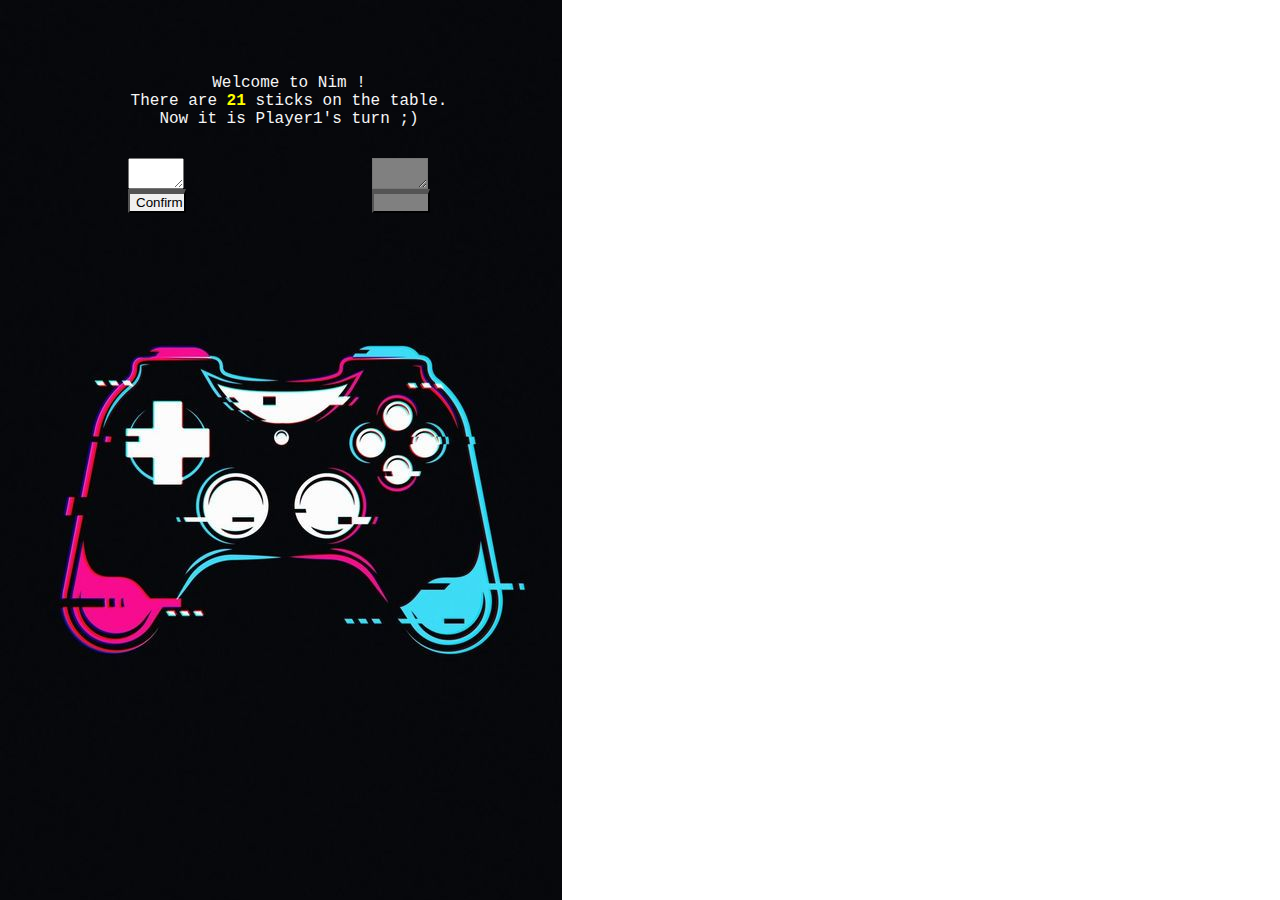
==== index.html @ 9cefa5c3 "initial upload" ====
<!DOCTYPE html>
<html lang="en">

<head>
    <meta charset="UTF-8">
    <meta http-equiv="X-UA-Compatible" content="IE=edge">
    <meta name="viewport" content="width=device-width, initial-scale=1.0">
    <link rel="stylesheet" href="index.css">
    <title>Nim</title>
</head>

<body>
    <div class="game-container">
        <div class="game-msgbox" id="gameMsgBox">
            <p>Welcome to Nim ! <br>There are <b>21</b> sticks on the table.<br>
                Now it is Player1's turn ;)</p>
        </div>
        <div class="player-container">
            <div class="player-input-enabled" id="player1Container">
                <textarea name="player1Input" id="player1Input" cols="5" rows="1"></textarea>
                <button id="player1Btn">Confirm</button>
            </div>
            <div class="player-input-disenabled" id="player2Container">
                <textarea name="player2Input" id="player2Input" cols="5" rows="1"></textarea>
                <button id="player2Btn">Confirm</button>
            </div>
        </div>
        <script src="nim.js" defer></script>
    </div>
</body>

</html>
---- index.css ----
body {
    border: 0;
    padding: 0;
    background-image: url(bg.jpg);
    background-repeat: no-repeat;
    background-size: 562px 1000px;
}

b {
    color: yellow;
}

.game-msgbox {
    font-family: 'Courier New', Courier, monospace;
    text-align: center;
    width: 562px;
    height: 50px;
    color: whitesmoke;
    padding: 50px 0;
}

.player-container {
    display: block;
    width: 562px;
    height: 600px;
}

/* enabled */

.player-input-enabled {
    padding-left: 120px;
    display: inline-block;
    width: 120px;
    height: 300px;
}

.player-input-enabled textarea {
    display: block;
    border: 1;
    width: 50px;
    height: 25px;
    text-align: center;
}

.player-input-enabled button {
    width: 58px;
    text-align: center;
    border-top-width: 5px;
    padding-top: 1px;
    cursor: pointer;
}

/* disenabled */

.player-input-disenabled {
    padding-left: 120px;
    display: inline-block;
    width: 120px;
    height: 300px;
}

.player-input-disenabled textarea {
    display: block;
    border: 1;
    width: 50px;
    height: 25px;
    text-align: center;
    background-color: gray;
}

.player-input-disenabled button {
    width: 58px;
    text-align: center;
    border-top-width: 5px;
    padding-top: 1px;
    background-color: gray;
    color: gray;
}

/* warning */

.player-input-warning {
    padding-left: 120px;
    display: inline-block;
    width: 120px;
    height: 300px;
}

.player-input-warning textarea {
    display: block;
    border: 1;
    width: 50px;
    height: 25px;
    text-align: center;
    background-color: red;
}

.player-input-warning button {
    width: 58px;
    text-align: center;
    border-top-width: 5px;
    padding-top: 1px;
    background-color: gray;
    color: red;
}
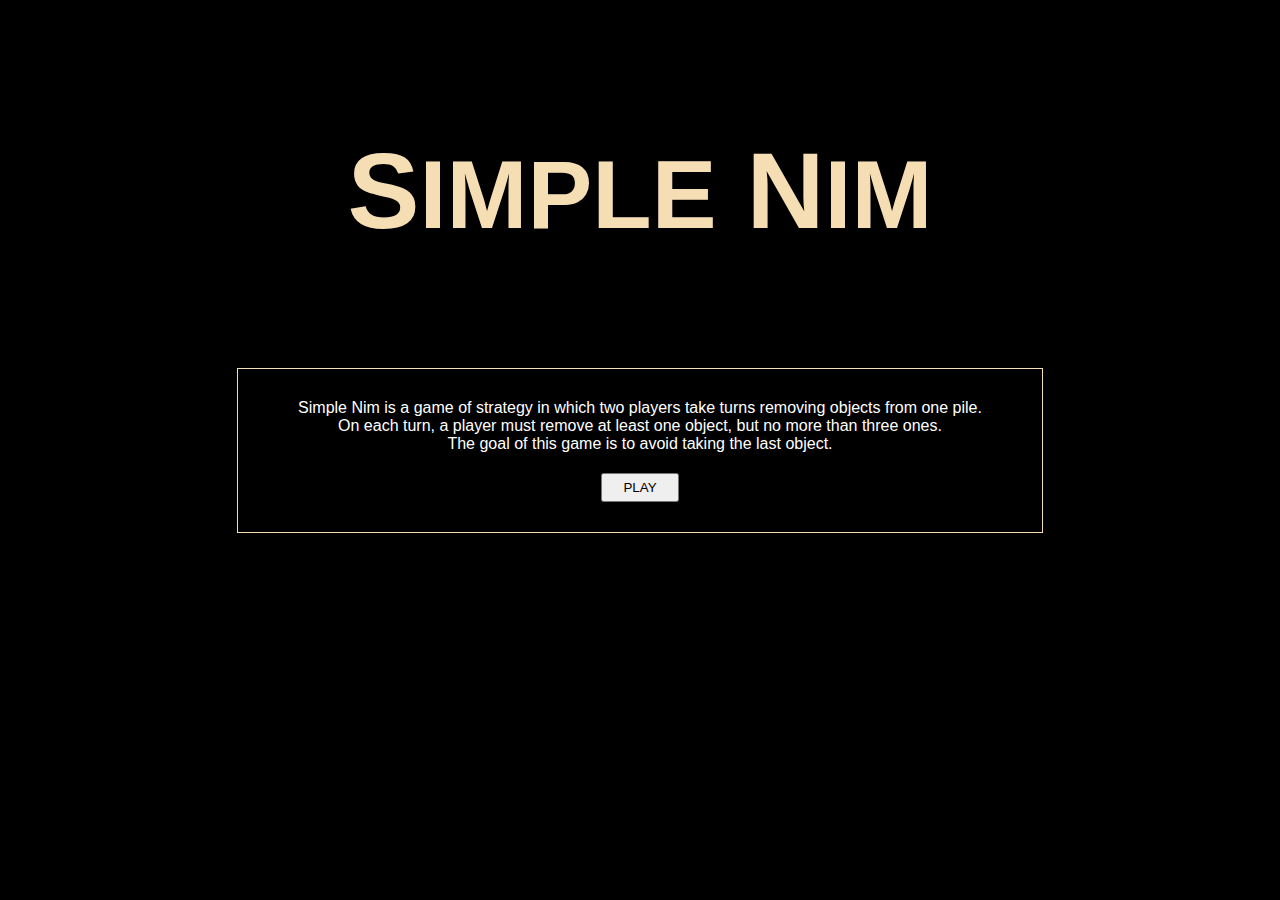
==== commit fb44429b: "new loading page" ====
--- a/index.html
+++ b/index.html
@@ -5,15 +5,33 @@
     <meta charset="UTF-8">
     <meta http-equiv="X-UA-Compatible" content="IE=edge">
     <meta name="viewport" content="width=device-width, initial-scale=1.0">
-    <link rel="stylesheet" href="index.css">
-    <title>Nim</title>
+    <link rel="stylesheet" href="style-new.css" type="text/css">
+    <title>Simple Nim</title>
+    <link rel="icon" type="image/x-icon" href="/images/favicon.ico">
 </head>
 
 <body>
-    <div class="game-container">
+    <div id="titleContainer">
+        <h1>S<span class="shrink">IMPLE</span> N<span class="shrink">IM</span></h1>
+    </div>
+    <div id="ruleContainer">
+        <div class="rule-contents-flexbox">
+            <div class="rule-contents">
+                <p class="game-rule-texts">Simple Nim is a game of strategy in which two players take turns removing objects from one pile. </p>
+                <p class="game-rule-texts">On each turn, a player must remove at least one object, but no more than three ones. </p>
+                <p class="game-rule-texts">The goal of this game is to avoid taking the last object.</p>
+                <button id="playGameBtn">PLAY</button>
+            </div>
+        </div>
+    </div>
+    <!-- <div >
+        <iframe id="musicBox" style="border-radius:12px" src="https://open.spotify.com/embed/track/4nvvo6gz1SpSPeSYvOnwfN?utm_source=generator" frameBorder="0" allowfullscreen="" allow="autoplay; clipboard-write; encrypted-media; fullscreen; picture-in-picture" loading="lazy"></iframe>
+    </div> -->
+    <!-- <div id="gameContainer">
         <div class="game-msgbox" id="gameMsgBox">
             <p>Welcome to Nim ! <br>There are <b>21</b> sticks on the table.<br>
-                Now it is Player1's turn ;)</p>
+                Now it is Player1's turn ;) You can pick at most 3 sticks, and the last player to draw all sticks is the
+                one who loses the game.</p>
         </div>
         <div class="player-container">
             <div class="player-input-enabled" id="player1Container">
@@ -26,7 +44,7 @@
             </div>
         </div>
         <script src="nim.js" defer></script>
-    </div>
+    </div> -->
 </body>
 
 </html>--- a/style-new.css
+++ b/style-new.css
@@ -0,0 +1,98 @@
+:root{
+    --color-high-light: wheat;
+}
+*{
+    margin: 0;
+    padding: 0;
+}
+body{
+    color: white;
+    background-color: black;
+    font-family: 'Roboto',sans-serif;
+    width: 100vw;
+    height: 100vh;
+    min-width: 600px;
+}
+.shrink{
+    font-size: 0.9em;
+}
+#musicBox{
+    position: fixed;
+    width: 300px;
+    height: 80px;
+    bottom: 5px;
+    right: 5px;
+    margin: 0;
+    padding: 0;
+}
+#titleContainer{
+    position: absolute;
+    margin: 0;
+    padding: 0;
+    width: 100%;
+    height: 100%;
+    overflow: hidden;
+}
+#titleContainer h1{
+    display: block;
+    width: 50%;
+    min-width: 600px;
+    margin: 10% auto;
+    text-align: center;
+    font-size: 12vh;
+    color: var(--color-high-light);
+    font-family: 'Roboto',sans-serif;
+}
+#ruleContainer{
+    display: block;
+    position: fixed;
+    width: 70%;
+    height: 60%;
+    top: 50%;
+    left: 50%;
+    transform: translate(-50%,-50%);
+    margin: 0;
+    padding: 30px;
+    transition: 1s ease;
+    animation-name: appearFromBottom;
+    animation-duration: 2s;
+    z-index: 100;
+}
+.rule-contents-flexbox{
+    display: flex;
+    justify-content: center;
+    align-items: center;
+    width: 100%;
+    height: 100%;
+}
+.rule-contents{
+    margin: 0;
+    padding: 30px 60px;
+    border: solid 1px var(--color-high-light);
+    background-color: black;
+}
+.game-rule-texts{
+    text-align: center;
+    min-width: 600px;
+}
+#playGameBtn{
+    display: block;
+    margin: 0 auto;
+    margin-top: 20px;
+    padding: 5px 20px;
+    cursor: pointer;
+    transition: 300ms ease;
+}
+#playGameBtn:hover{
+    box-shadow: 0 0 60px var(--color-high-light);
+    transform: scale(1.05);
+}
+
+@keyframes appearFromBottom{
+    from{
+        top: 100vh;
+    }
+    to{
+        
+    }
+}